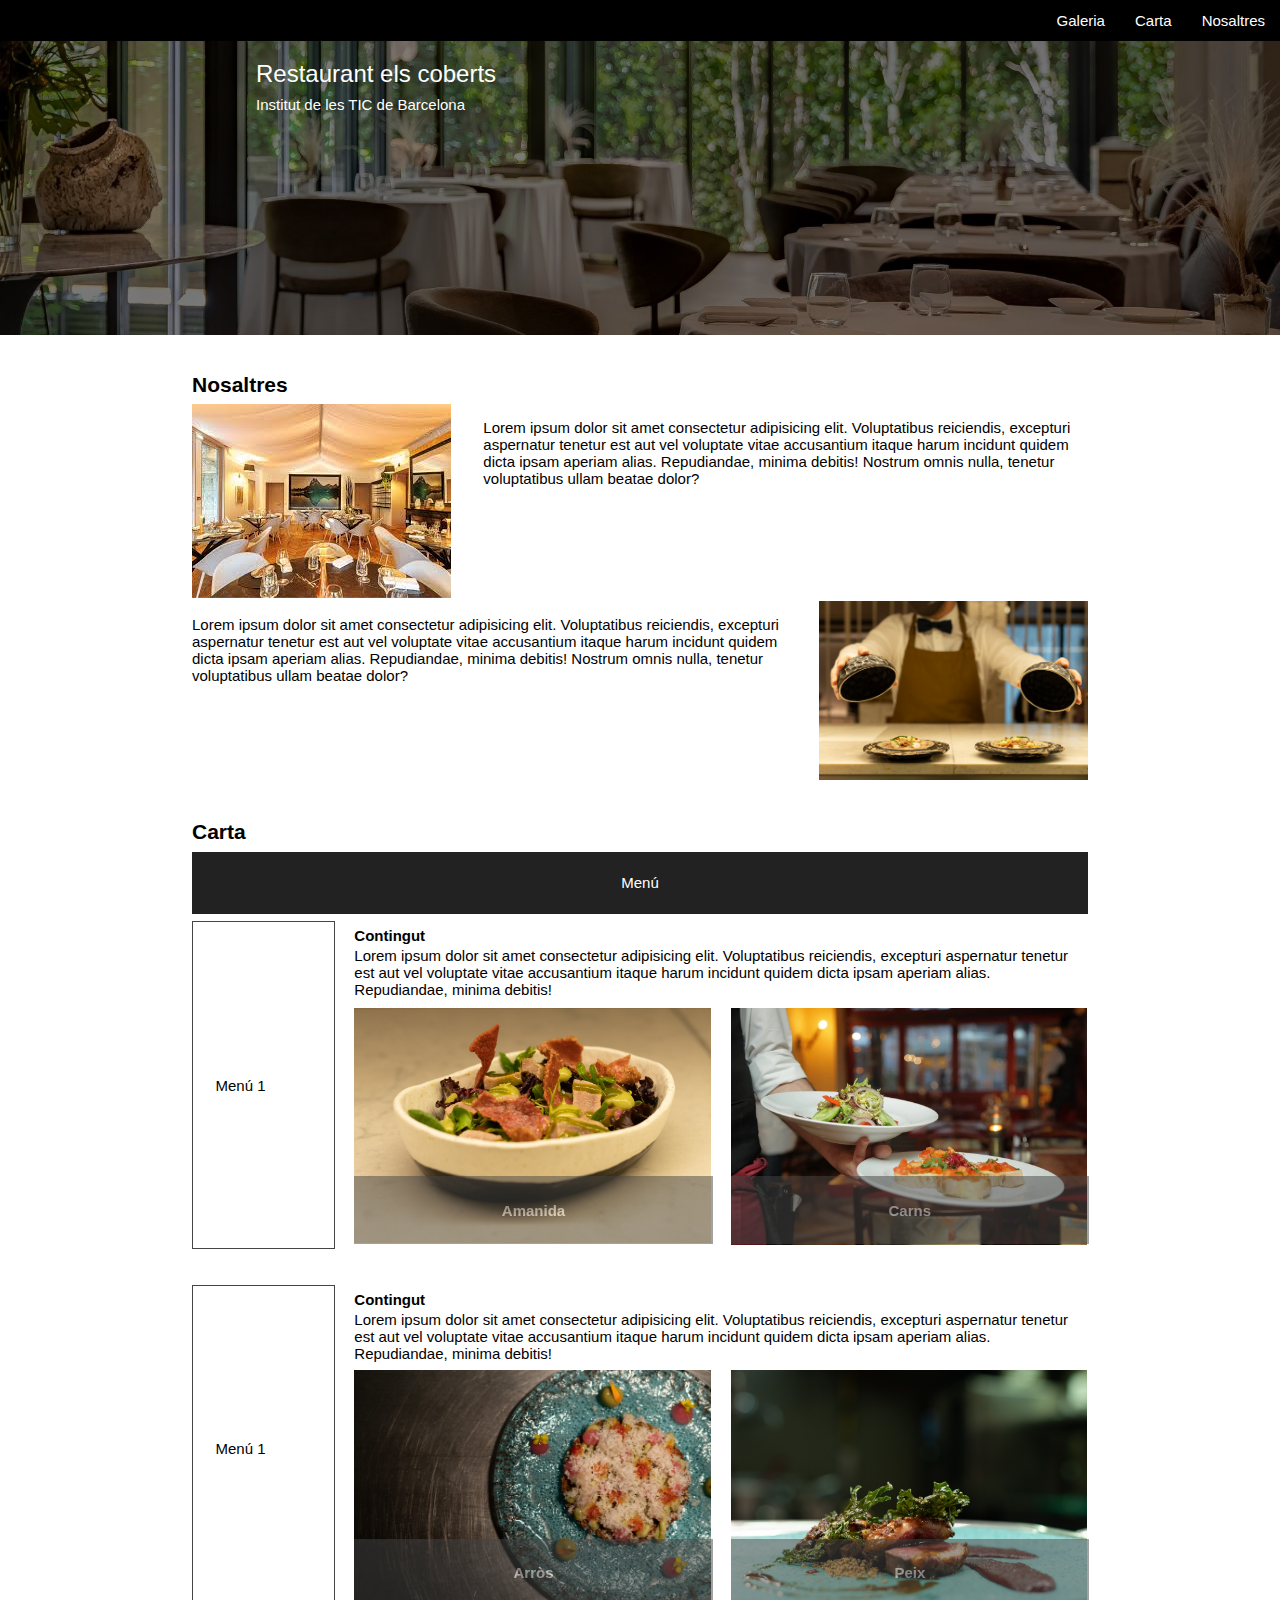
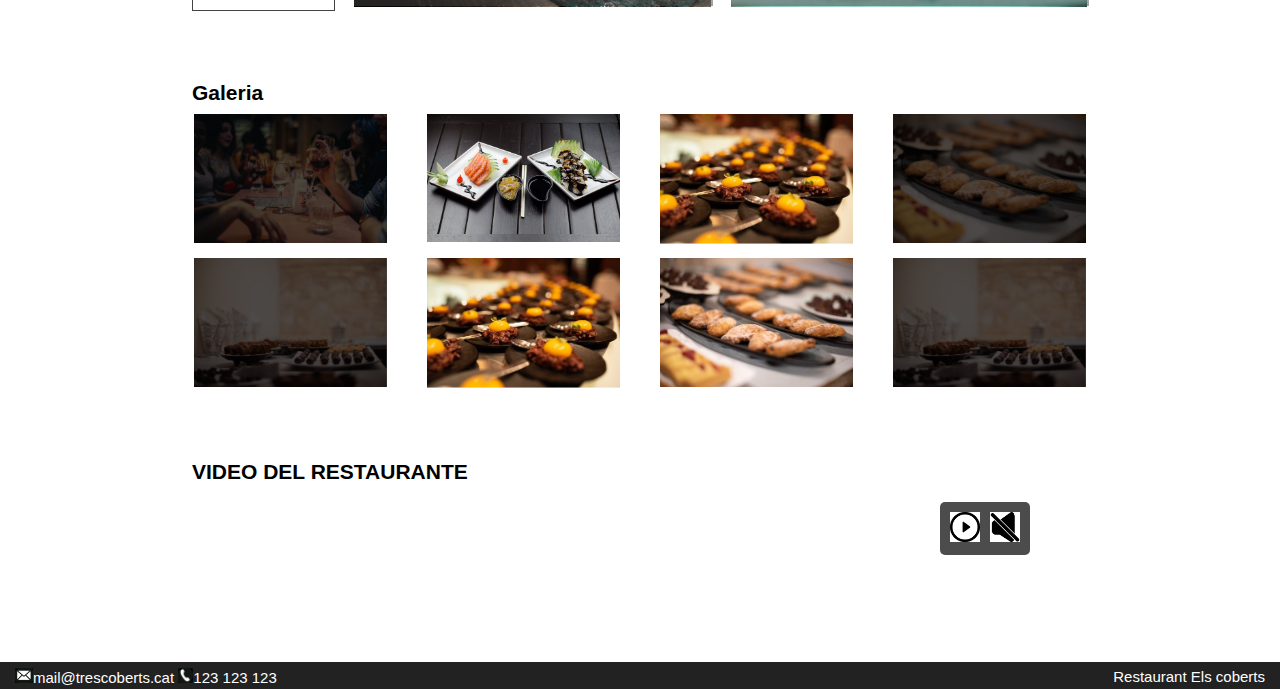
==== P2/index.html @ 3a8bd747 "p2 funcional sin autoplay" ====
﻿<!DOCTYPE html>

<html lang="en" xmlns="http://www.w3.org/1999/xhtml">

<head>
    <meta charset="utf-8" />
    <title></title>
    <link rel="stylesheet" href="css/styles.css">
    <link rel="icon" type="image/png" href="img/fabiconRestaurante.png">
</head>

<body>
    <nav>
        <ul class="nav">
            <li><a href="#">Nosaltres</a></li>
            <li><a href="#">Carta</a></li>
            <li><a href="#">Galeria</a></li>
        </ul>
    </nav>


    <header>
        <div class="titol">
            <h1 class="titol">Restaurant els coberts</h1>
            <p class="titol">Institut de les TIC de Barcelona</p>
        </div>
    </header>


    <main>
        <section id="nosaltres" >
            <h2>Nosaltres</h2>
            <div class="grup_nosaltres">
                <div class="esq">
                    <picture>
                        <source media="(min-width:650px)" srcset="img/picture1.jpg">
                        <source media="(min-width:465px)" srcset="img/picture2.jpg">
                        <img src="img/david1(gimp).png" alt="Flowers" style="width:auto;">
                    </picture>
                    <!-- <img width="100%" src="./img/david1(gimp).png"> -->
                </div>
                <p>Lorem ipsum dolor sit amet consectetur adipisicing elit. Voluptatibus reiciendis, excepturi
                    aspernatur tenetur est aut vel voluptate vitae accusantium itaque harum incidunt quidem dicta ipsam
                    aperiam alias. Repudiandae, minima debitis! Nostrum omnis nulla, tenetur voluptatibus ullam beatae dolor? </p>
            </div>
            <div class="grup_nosaltres">
                <div class="dreta"><img width="100%" src="./img/x0.jpg"></div>
                <p>Lorem ipsum dolor sit amet consectetur adipisicing elit. Voluptatibus reiciendis, excepturi
                    aspernatur tenetur est aut vel voluptate vitae accusantium itaque harum incidunt quidem dicta ipsam
                    aperiam alias. Repudiandae, minima debitis! Nostrum omnis nulla, tenetur voluptatibus ullam beatae dolor? </p>
            </div>
        </section>

        
        <section id="carta">
            <h2>Carta</h2>
            <div class="menus">
                <div class="menuh">
                    <div>Menú</div>
                </div>
                <div class="menuv">
                    <div>Menú 1</div>
                </div>
                <div class="text-carta">
                    <h3>Contingut</h3>
                    <p>Lorem ipsum dolor sit amet consectetur adipisicing elit. Voluptatibus reiciendis, excepturi
                        aspernatur tenetur est aut vel voluptate vitae accusantium itaque harum incidunt quidem dicta ipsam
                        aperiam alias. Repudiandae, minima debitis!</p>
                </div>
                <div class="foto-carta foto1">
                    <img src="./img/x1.jpg">
                    <div class="text-foto">Amanida</div>
                </div>
                <div class="foto-carta foto2"><img src="./img/david2.webp">
                    <div class="text-foto">Carns</div>
                </div>
            </div>
            <div class="menus">
                <div class="menuv">
                    <div>Menú 1</div>
                </div>
                <div class="text-carta">
                    <h3>Contingut</h3>
                    <p>Lorem ipsum dolor sit amet consectetur adipisicing elit. Voluptatibus reiciendis, excepturi
                        aspernatur tenetur est aut vel voluptate vitae accusantium itaque harum incidunt quidem dicta ipsam
                        aperiam alias. Repudiandae, minima debitis!</p>
                </div>
                <div class="foto-carta foto1"><img src="./img/x3.jpg">
                    <div class="text-foto">Arròs</div>
                </div>
                <div class="foto-carta foto2"><img src="./img/x4.jpg">
                    <div class="text-foto">Peix</div>
                </div>
            </div>
        </section>
        
        <section id="galeria">
            <h2>Galeria</h2>
            <ul class="galeria">
                <li>
                    <img src="./img/david3.webp" alt="" />
                </li>
                <li>
                    <img src="./img/david4.jpeg" alt="" />
                </li>
                <li>
                    <img src="./img/g3.jpg" alt="" />
                </li>
                <li>
                    <img src="./img/g4.jpg" alt="" />
                </li>
                <li>
                    <img src="./img/g5.jpg" alt="" />
                </li>
                <li>
                    <img src="./img/g6.jpg" alt="" />
                </li>
                <li>
                    <img src="./img/g7.jpg" alt="" />
                </li>
                <li>
                    <img src="./img/g8.jpg" alt="" />
                </li>
            </ul>
        </section>
        <section id="galeria" style="display: flex; align-items: center; flex-direction: column; margin-bottom: 20px;">
            <h2>VIDEO DEL RESTAURANTE</h2>
            <div class="video-container">
                <video id="video" width="80%" muted>
                    <source src="src/carlota.mp4" type="video/mp4">
                    <source src="src/carlota.ogg" type="video/ogg">
                    <source src="src/carlota.webm" type="video/webm">
                </video>
                <div class="controls">
                    <button id="playPauseBtn">
                        <img id="playPauseIcon" src="icons/play.png" alt="Play">
                    </button>
                    <button id="muteBtn">
                        <img id="muteIcon" src="icons/mute.png" alt="Mute">
                    </button>
                </div>
            </div>
        </section>

        <footer>
            <div class="peu1">
                <img height="100%" src="./img/mail.png" alt="" />mail@trescoberts.cat
                <img height="100%" src="./img/tel.png" alt="" />123 123 123
            </div>
            <div class="peu2">Restaurant Els coberts</div>
        </footer>
    </main>
    <script src="script.js"></script>
</body>

</html>
---- P2/css/styles.css ----
﻿* {
    padding: 0px;
    margin: 0px;
    font-family: 'Nunito', sans-serif;
    font-size: 15px;
}


/* general */
/* *************************************** */
section {
    width: 70%;
    margin-left: 15%;
    padding-top: 1.5rem;
}

@media (max-width: 600px) {
    section {
        margin-left: 5%;
        width: 90%;
    }
}

h2 {
    width: 100%;
    padding-top: 1rem;
    padding-bottom: 0.5rem;
    font-size: 1.4rem;
}

h1,
h2 {
    text-wrap: balance;
}

p {
    text-wrap: pretty;
}


/* menú navegació */
/* *************************************** */
nav {
    width: 100%;
    background: black;
    min-height: 2rem;
    position: fixed;
    top: 0px;
    z-index: 33;
}

nav li {
    float: right;
    list-style-type: none;
}

nav a {
    color: white;
    font-weight: 1rem;
    text-decoration: none;
    display: block;
    padding: 0.8rem 1rem 0.8rem 1rem;
}

nav a:hover {
    text-decoration: underline;
    background-color: #444;

}


/* header */
/* *************************************** */
header {
    background: url('../img/banner.png') no-repeat center;
    background-size: cover;
    overflow: hidden;
    height: 290px;
    width: 100%;
    margin-top: 1rem;
    padding-top: 2rem;
    color: white;
    text-align: center;
}

header div {
    margin-left: 20%;
    text-align: left;
}

header h1 {
    padding-top: 1rem;
    padding-bottom: 0.5rem;
    color: white;
    font-size: 1.6rem;
    font-weight: normal;
}


/* nosaltres*/
/* *************************************** */
#nosaltres p {
    padding: 1rem;
    padding-left: 0px;
}

.grup_nosaltres {
    overflow: auto;
}

div.esq {
    float: left;
    width: 30%;
    /* o width: 200px; ....*/
    padding-left: 0px;
    padding-right: 1.5rem;

}

div.dreta {
    float: right;
    width: 30%;
    padding-left: 1.5rem;
    padding-right: 0px;
}

@media (max-width: 800px) {
    .grup_nosaltres {
        display: flex;
        flex-direction: column;
        /* Canviar a  columna */
        align-items: center;
    }

    div.dreta,
    div.esq {
        width: 100%;
        padding: 0%;
    }
}


/* carta */
/* *************************************** */
.menus {
    display: grid;
    grid-gap: 2%;
    grid-template-columns: 1fr 40% 40%;
    /*15% 40% 40%. No.*/
    padding-bottom: 3rem;
}

.menuh,
.menuv {
    padding: 1.5rem;
}

.menuh {
    grid-column: 1 / span 3;
    grid-row: 1;
    text-align: center;
    background-color: #222;
    color: #fff;
}

.menuv {
    grid-column: 1;
    grid-row: 2 / span 2;
    display: flex;
    align-content: center;
    align-items: center;
    border: #444 1px solid;
}

.text-carta {
    grid-column: 2 / span 2;
    grid-row: 2;
    padding: 1px;
}

.foto1 {
    grid-column: 2;
    grid-row: 3;
}

.foto2 {
    grid-column: 3;
    grid-row: 3;
}

.foto-carta {
    padding: 1px;
    display: flex;
    justify-content: center;
    position: relative;
    display: inline-block;
}

.text-foto {
    position: absolute;
    top: 70%;
    width: 100%;
    height: 28%;
    background-color: #444;
    filter: opacity(50%);
    color: white;
    font-weight: bold;
    display: flex;
    justify-content: center;
    align-items: center;
}

.foto-carta img {
    width: 100%;
}

h3 {
    padding-top: 0.3rem;
    padding-bottom: 0.2rem;
}

@media (max-width: 800px) {
    .menus {
        grid-template-columns: 30% 1fr;
    }

    .menuv {
        grid-row: 2 / span 3;
        grid-column: 1;
    }

    .foto1 {
        grid-column: 2;
        grid-row: 3;
    }

    .foto2 {
        grid-column: 2;
        grid-row: 4;
    }
}

@media (max-width: 600px) {
    .menus {
        grid-template-columns: 100%;
    }

    .menuh {
        display: none;
    }

    .menuv {
        grid-column: 1;
        grid-row: 1;
    }

    .text-carta,
    .foto1,
    .foto2 {
        grid-column: 1;
    }
}


/* Galeria FLEX */
/* *************************************** */
.galeria {
    display: flex;
    flex-wrap: wrap;
    padding: 0 0;
    flex-direction: row;
    justify-content: space-between;
    gap: 0.5rem;
    padding-bottom: 2rem;
}

.galeria>li {
    list-style-type: none;
    /* flex-basis: 22%; */
    width: 22%;
    text-decoration: none;
    padding: 2px;
    box-sizing: border-box;
}

.galeria>li>img {
    width: 100%;
}

.galeria>li:nth-of-type(4n+1),
.galeria li:nth-of-type(4n) {
    filter: brightness(30%);
}

.galeria>li :hover {
    filter: brightness(120%);
}

@media (max-width: 800px) {
    .galeria>li {
        flex-basis: 47%;
    }
}

@media (max-width: 600px) {
    .galeria>li {
        flex-basis: 100%;
    }
}

/* peu de pàgina */
/* *************************************** */
footer {
    background-color: #222;
    color: #fff;
    overflow: hidden;
    padding: 6px 1rem;
}

.peu1 {
    height: 1rem;
    float: left;
}

.peu2 {
    height: 1rem;
    float: right;
}



.video-container {
    position: relative;
    width: 100%;
    max-width: 800px;
    margin: 0 auto;
}

#video {
    width: 100%;
    display: block;
}

.controls {
    position: absolute;
    top: 10px;
    right: 10px;
    background-color: rgba(0, 0, 0, 0.7);
    padding: 10px;
    border-radius: 5px;
    display: flex;
    gap: 10px;
}

.controls button {
    background: none;
    border: none;
    cursor: pointer;
}

.controls img {
    width: 30px;
    height: 30px;
}
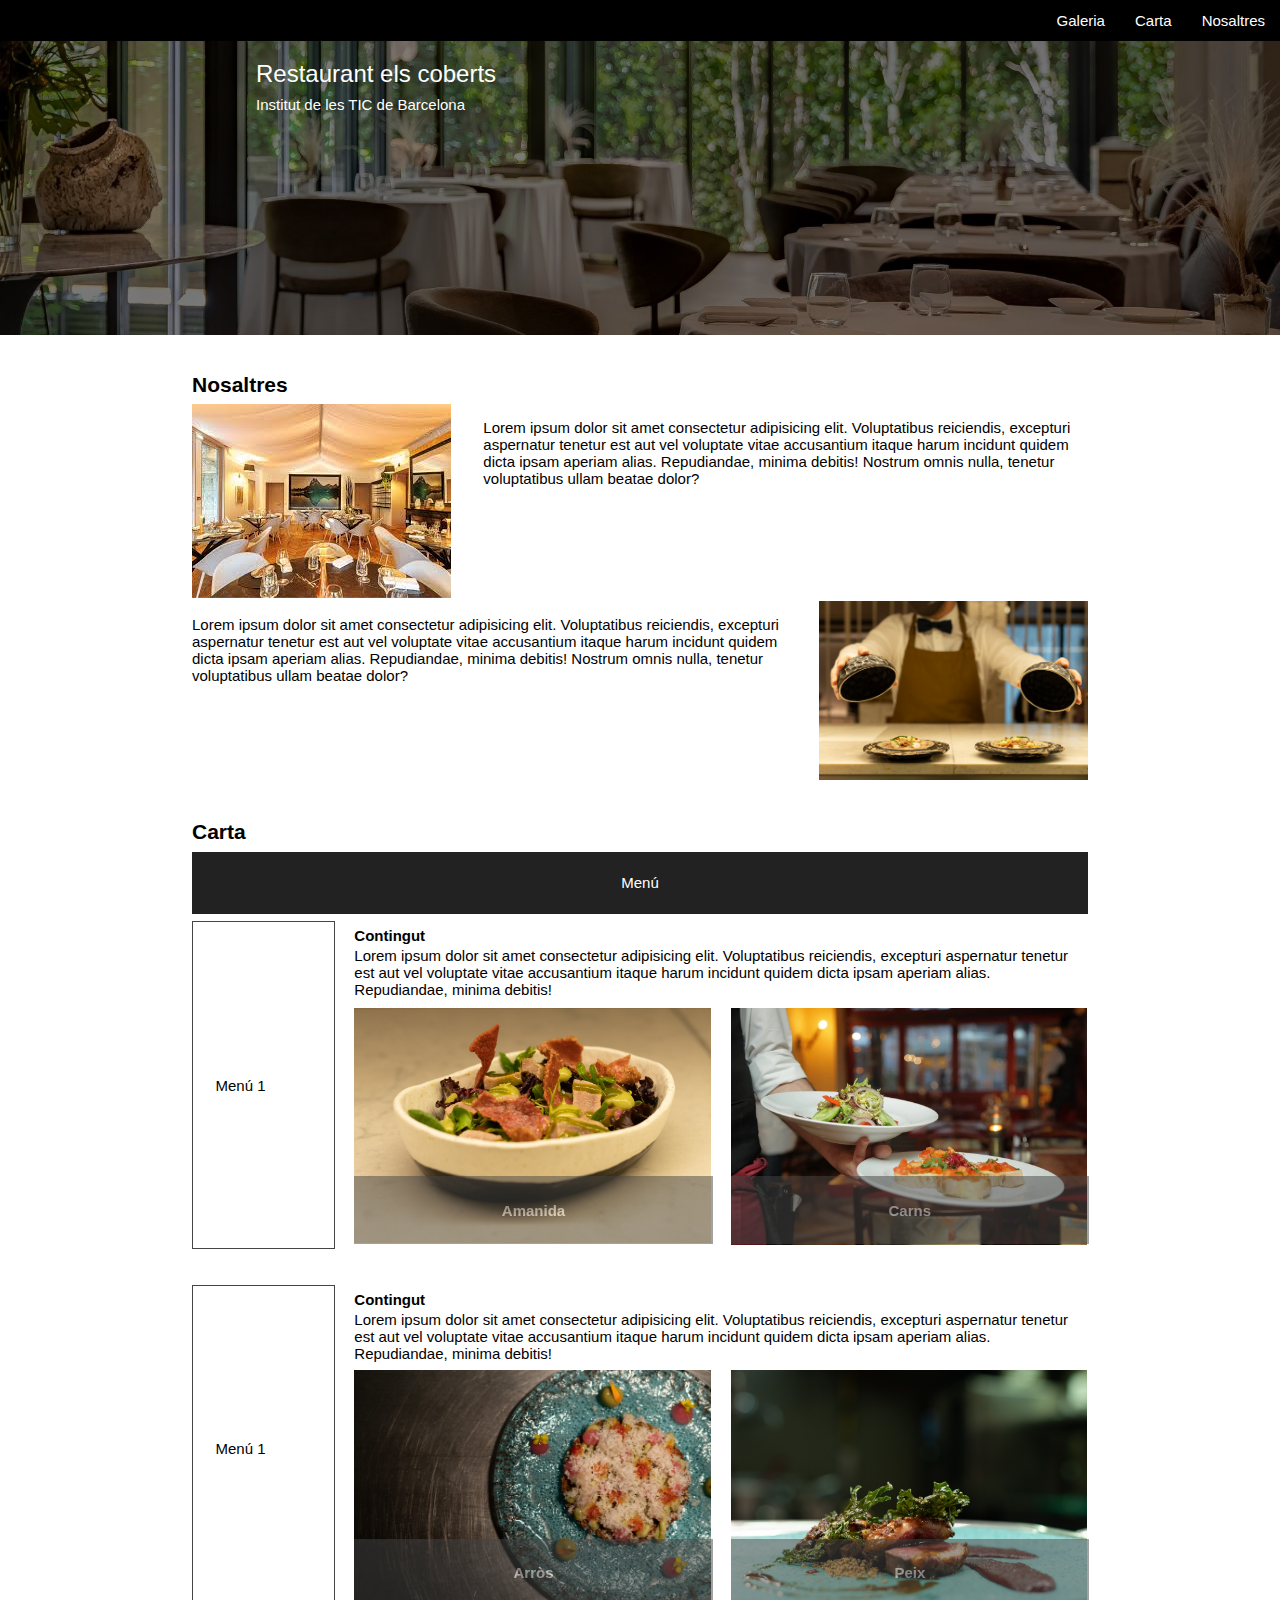
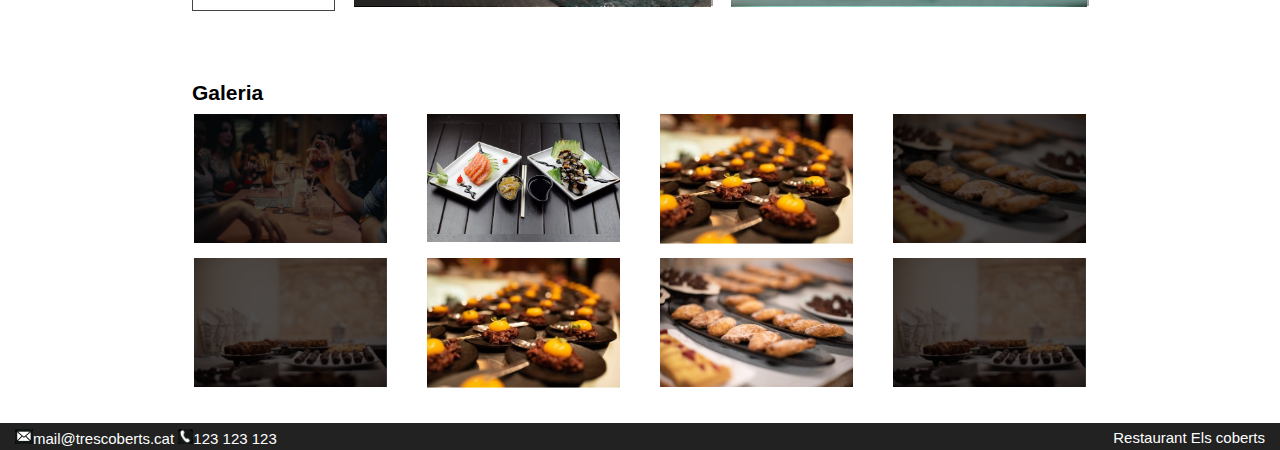
==== commit ae6a30f5: "Add files via upload" ====
--- a/P2/index.html
+++ b/P2/index.html
@@ -1,14 +1,13 @@
 ﻿<!DOCTYPE html>
-
 <html lang="en" xmlns="http://www.w3.org/1999/xhtml">
-
 <head>
     <meta charset="utf-8" />
-    <title></title>
+    <title>Restaurant Els Coberts</title>
     <link rel="stylesheet" href="css/styles.css">
+    <link rel="stylesheet" href="css/transitions.css">
     <link rel="icon" type="image/png" href="img/fabiconRestaurante.png">
+    <script src="https://ajax.googleapis.com/ajax/libs/jquery/3.5.1/jquery.min.js"></script>
 </head>
-
 <body>
     <nav>
         <ul class="nav">
@@ -18,7 +17,6 @@
         </ul>
     </nav>
 
-
     <header>
         <div class="titol">
             <h1 class="titol">Restaurant els coberts</h1>
@@ -26,9 +24,8 @@
         </div>
     </header>
 
-
     <main>
-        <section id="nosaltres" >
+        <section id="nosaltres">
             <h2>Nosaltres</h2>
             <div class="grup_nosaltres">
                 <div class="esq">
@@ -37,21 +34,15 @@
                         <source media="(min-width:465px)" srcset="img/picture2.jpg">
                         <img src="img/david1(gimp).png" alt="Flowers" style="width:auto;">
                     </picture>
-                    <!-- <img width="100%" src="./img/david1(gimp).png"> -->
                 </div>
-                <p>Lorem ipsum dolor sit amet consectetur adipisicing elit. Voluptatibus reiciendis, excepturi
-                    aspernatur tenetur est aut vel voluptate vitae accusantium itaque harum incidunt quidem dicta ipsam
-                    aperiam alias. Repudiandae, minima debitis! Nostrum omnis nulla, tenetur voluptatibus ullam beatae dolor? </p>
+                <p>Lorem ipsum dolor sit amet consectetur adipisicing elit. Voluptatibus reiciendis, excepturi aspernatur tenetur est aut vel voluptate vitae accusantium itaque harum incidunt quidem dicta ipsam aperiam alias. Repudiandae, minima debitis! Nostrum omnis nulla, tenetur voluptatibus ullam beatae dolor?</p>
             </div>
             <div class="grup_nosaltres">
                 <div class="dreta"><img width="100%" src="./img/x0.jpg"></div>
-                <p>Lorem ipsum dolor sit amet consectetur adipisicing elit. Voluptatibus reiciendis, excepturi
-                    aspernatur tenetur est aut vel voluptate vitae accusantium itaque harum incidunt quidem dicta ipsam
-                    aperiam alias. Repudiandae, minima debitis! Nostrum omnis nulla, tenetur voluptatibus ullam beatae dolor? </p>
+                <p>Lorem ipsum dolor sit amet consectetur adipisicing elit. Voluptatibus reiciendis, excepturi aspernatur tenetur est aut vel voluptate vitae accusantium itaque harum incidunt quidem dicta ipsam aperiam alias. Repudiandae, minima debitis! Nostrum omnis nulla, tenetur voluptatibus ullam beatae dolor?</p>
             </div>
         </section>
 
-        
         <section id="carta">
             <h2>Carta</h2>
             <div class="menus">
@@ -63,9 +54,7 @@
                 </div>
                 <div class="text-carta">
                     <h3>Contingut</h3>
-                    <p>Lorem ipsum dolor sit amet consectetur adipisicing elit. Voluptatibus reiciendis, excepturi
-                        aspernatur tenetur est aut vel voluptate vitae accusantium itaque harum incidunt quidem dicta ipsam
-                        aperiam alias. Repudiandae, minima debitis!</p>
+                    <p>Lorem ipsum dolor sit amet consectetur adipisicing elit. Voluptatibus reiciendis, excepturi aspernatur tenetur est aut vel voluptate vitae accusantium itaque harum incidunt quidem dicta ipsam aperiam alias. Repudiandae, minima debitis!</p>
                 </div>
                 <div class="foto-carta foto1">
                     <img src="./img/x1.jpg">
@@ -81,9 +70,7 @@
                 </div>
                 <div class="text-carta">
                     <h3>Contingut</h3>
-                    <p>Lorem ipsum dolor sit amet consectetur adipisicing elit. Voluptatibus reiciendis, excepturi
-                        aspernatur tenetur est aut vel voluptate vitae accusantium itaque harum incidunt quidem dicta ipsam
-                        aperiam alias. Repudiandae, minima debitis!</p>
+                    <p>Lorem ipsum dolor sit amet consectetur adipisicing elit. Voluptatibus reiciendis, excepturi aspernatur tenetur est aut vel voluptate vitae accusantium itaque harum incidunt quidem dicta ipsam aperiam alias. Repudiandae, minima debitis!</p>
                 </div>
                 <div class="foto-carta foto1"><img src="./img/x3.jpg">
                     <div class="text-foto">Arròs</div>
@@ -93,7 +80,7 @@
                 </div>
             </div>
         </section>
-        
+
         <section id="galeria">
             <h2>Galeria</h2>
             <ul class="galeria">
@@ -123,24 +110,6 @@
                 </li>
             </ul>
         </section>
-        <section id="galeria" style="display: flex; align-items: center; flex-direction: column; margin-bottom: 20px;">
-            <h2>VIDEO DEL RESTAURANTE</h2>
-            <div class="video-container">
-                <video id="video" width="80%" muted>
-                    <source src="src/carlota.mp4" type="video/mp4">
-                    <source src="src/carlota.ogg" type="video/ogg">
-                    <source src="src/carlota.webm" type="video/webm">
-                </video>
-                <div class="controls">
-                    <button id="playPauseBtn">
-                        <img id="playPauseIcon" src="icons/play.png" alt="Play">
-                    </button>
-                    <button id="muteBtn">
-                        <img id="muteIcon" src="icons/mute.png" alt="Mute">
-                    </button>
-                </div>
-            </div>
-        </section>
 
         <footer>
             <div class="peu1">
@@ -150,7 +119,13 @@
             <div class="peu2">Restaurant Els coberts</div>
         </footer>
     </main>
-    <script src="script.js"></script>
+
+    <script>
+        $(document).ready(function(){
+            $("#nosaltres h2").click(function(){
+                $("#nosaltres .grup_nosaltres").slideToggle("slow");
+            });
+        });
+    </script>
 </body>
-
-</html>+</html>
--- a/P2/css/styles.css
+++ b/P2/css/styles.css
@@ -328,37 +328,3 @@
 }
 
 
-
-.video-container {
-    position: relative;
-    width: 100%;
-    max-width: 800px;
-    margin: 0 auto;
-}
-
-#video {
-    width: 100%;
-    display: block;
-}
-
-.controls {
-    position: absolute;
-    top: 10px;
-    right: 10px;
-    background-color: rgba(0, 0, 0, 0.7);
-    padding: 10px;
-    border-radius: 5px;
-    display: flex;
-    gap: 10px;
-}
-
-.controls button {
-    background: none;
-    border: none;
-    cursor: pointer;
-}
-
-.controls img {
-    width: 30px;
-    height: 30px;
-}--- a/P2/css/transitions.css
+++ b/P2/css/transitions.css
@@ -0,0 +1,45 @@
+/* 1.1 */
+.galeria>li {
+    overflow: hidden;
+    position: relative;
+}
+
+.galeria>li img {
+    transition: transform 0.3s ease, filter 0.3s ease;
+}
+
+.galeria>li:hover img {
+    transform: scale(1.1) rotate(10deg);
+    filter: grayscale(100%);
+}
+
+/* 1.2 */
+.grup_nosaltres div img {
+    overflow: hidden;
+    position: relative;
+    transition: transform 0.3s ease, opacity 0.3s ease;
+}
+
+.grup_nosaltres div:hover img {
+    transform: scale(1.1) rotate(-5deg);
+    opacity: 0.8;
+}
+
+
+/* 2.1 */
+@keyframes titleAnimation {
+    0% {
+        opacity: 0;
+        transform: translateY(50px);
+        color: orange;
+    }
+    100% {
+        opacity: 1;
+        transform: translateY(0);
+        color: white;
+    }
+}
+
+.titol {
+    animation: titleAnimation 2s ease-out forwards;
+}